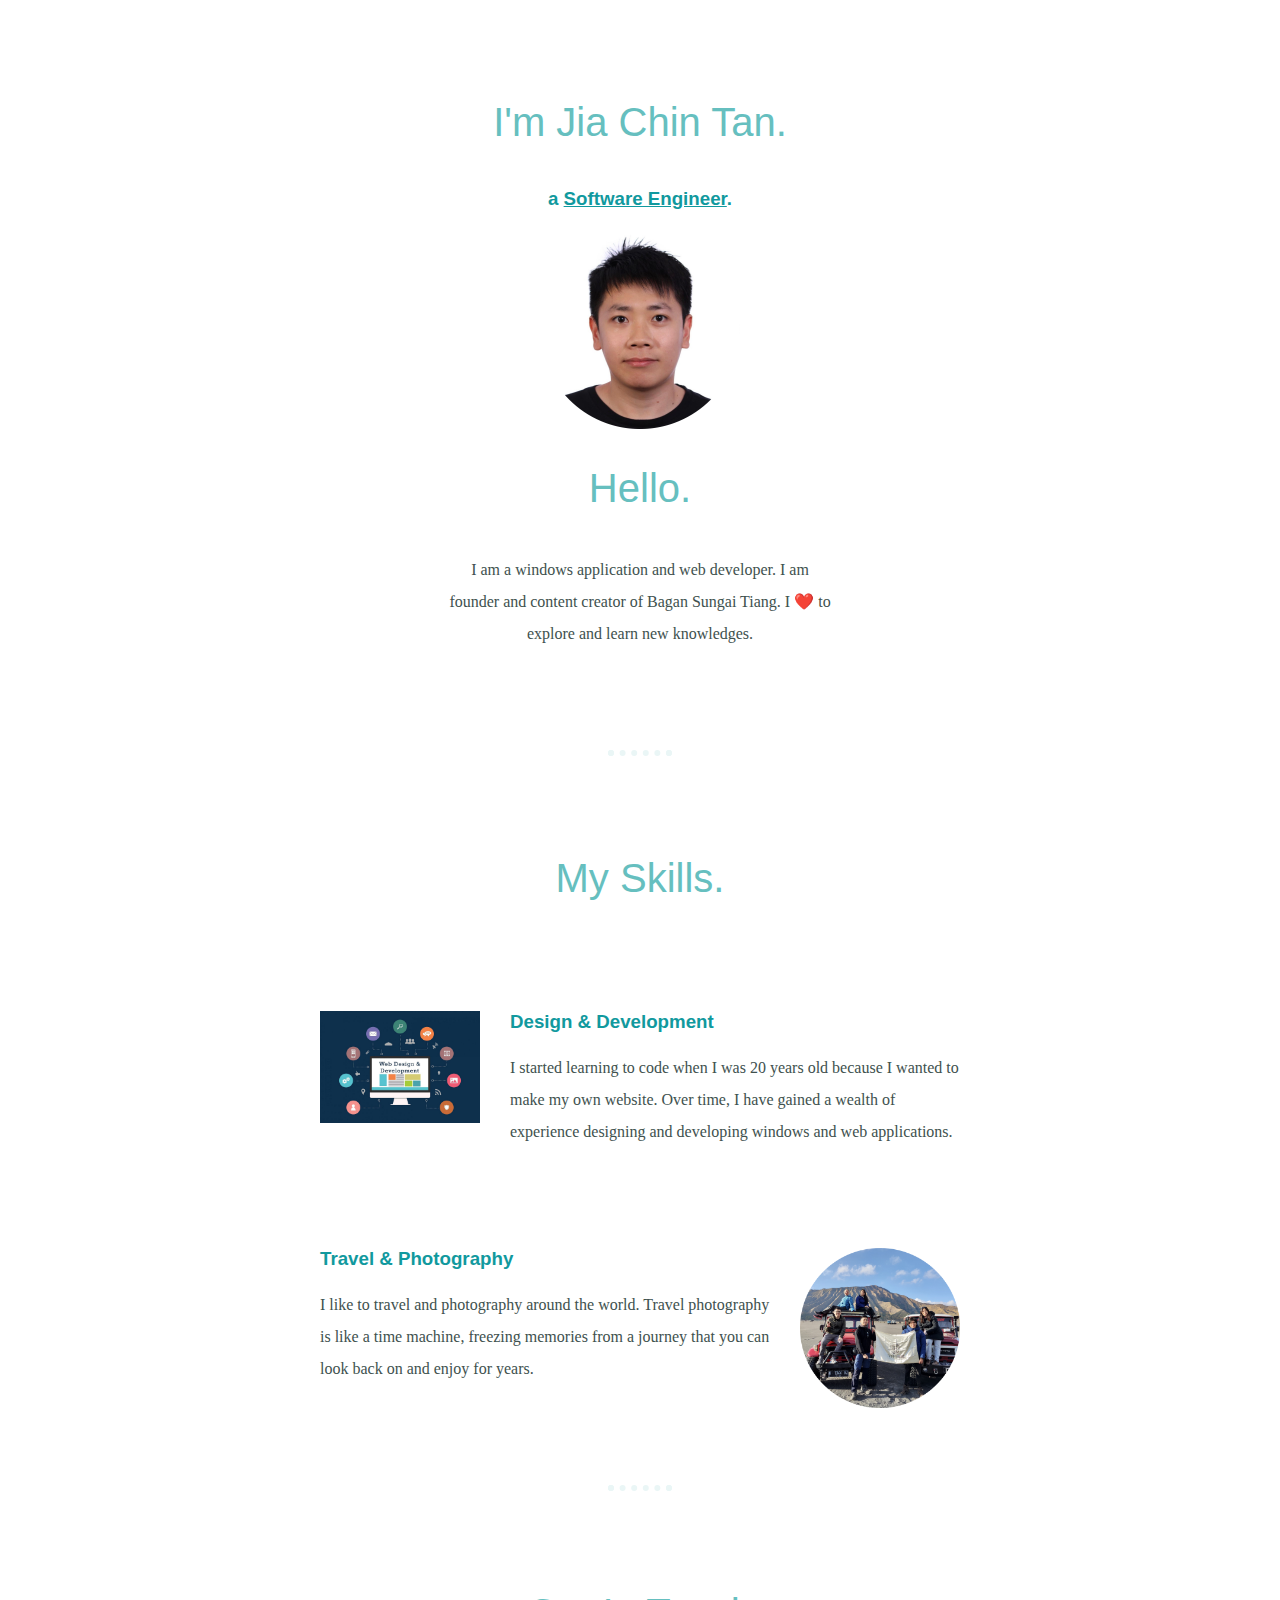
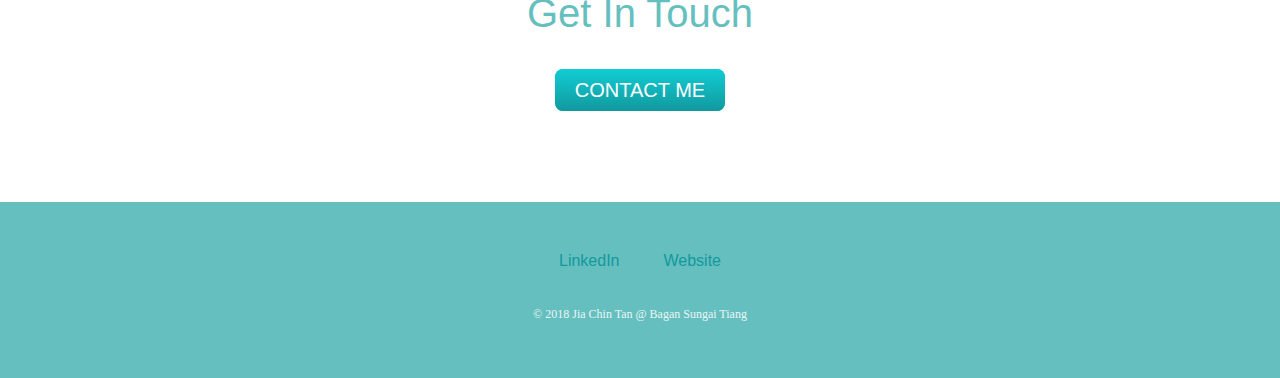
==== index.html @ 762a1aed "Add project files." ====
<!DOCTYPE html>
<html lang="en">
<head>
    <meta charset="UTF-8">
    <meta http-equiv="X-UA-Compatible" content="IE=edge">
    <meta name="viewport" content="width=device-width, initial-scale=1.0">
    
    <link rel="stylesheet" href="css/styles.css"></link>
    <title>Jia Chin Tan</title>
</head>
<body>
    
<body>
    <!-- <div class="top-container">
      <img class="top-cloud" src="images/cloud.png" alt="cloud">
      <div class="title-text">
        <h1>I'm Jia Chin Tan.</h1>
        <h2>a <span class="pro">Software </span>Engineer.</h2>
      </div>
      <img class="bottom-cloud" src="images/cloud.png" alt="cloud">
      <img class="mountain" src="images/mountain.png" alt="mountain-img"> 
    </div>-->
  
    <div class="middle-container">
        <div class="title-text">
            <h2>I'm Jia Chin Tan.</h2>
            <h3>a <span class="pro">Software Engineer</span>.</h3>
        </div>
      <div class="profile">
        <img src="images/JiaChinTan.png" alt="Jia-Chin-img" height="200" width="200">
        <h2>Hello.</h2>
        <p class="intro">I am a windows application and web developer. I am founder and content creator of Bagan Sungai Tiang. I ❤️ to explore and learn new knowledges.</p>
      </div>
      <hr>
      <div class="skills">
        <h2>My Skills.</h2>
        <div class="skill-row">
          <img class="code-img" src="images/designdevelopment.jpg" alt="design-development-img">
  
          <h3>Design & Development</h3>
          <p>I started learning to code when I was 20 years old because I wanted to make my own website. Over time, I have gained a wealth of experience designing and developing windows and web applications.</p>
  
        </div>
        <div class="skill-row">
          <img class="chilli-img" src="images/travel.png" alt="travel-img">
  
          <h3>Travel & Photography</h3>
          <p>I like to travel and photography around the world. Travel photography is like a time machine, freezing memories from a journey that you can look back on and enjoy for years. </p>
  
        </div>
      </div>
      <hr>
      <div class="contact-me">
        <h2>Get In Touch</h2>
        <!-- <h3>If you love hot wings as much as I do.</h3>
        <p class="contact-message">Love hot wings as much as I do? Let's talk about how awesome they are! We can code while we eat hot wings!</p> -->
        <a class="btn" href="mailto:jerry_5777@hotmail.com">CONTACT ME</a>
      </div>
    </div>
  
  
    <div class="bottom-container">
      <a class="footer-link" href="https://www.linkedin.com/in/jia-chin-tan/">LinkedIn</a>
      <a class="footer-link" href="https://bagansungaitiang.azurewebsites.net/">Website</a>
      <p class="copyright">© 2018 Jia Chin Tan @ Bagan Sungai Tiang</p>
    </div>
</body>
</html>
---- css/styles.css ----
body {
    color: #40514E;
    margin: 0;
    text-align: center;
    font-family: 'Merriweather', serif;
  }
  
  h1 {
    color: #66BFBF;
    font-size: 5.625rem;
    margin: 50px auto 0 auto;
    font-family: 'Sacramento', cursive;
  }
  
  h2 {
    color: #66BFBF;
    font-family: 'Montserrat', sans-serif;
    font-size: 2.5rem;
    font-weight: normal;
    padding-bottom: 10px;
  }
  
  h3 {
    color: #11999E;
    font-family: 'Montserrat', sans-serif;
  }
  
  p {
    line-height: 2;
  }
  
  hr {
    border: dotted #EAF6F6 6px;
    border-bottom: none;
    width: 4%;
    margin: 100px auto;
  }
  
  a{
    color: #11999E;
    font-family: 'Montserrat', sans-serif;
    margin: 10px 20px;
    text-decoration: none;
  }
  
  a:hover {
    color: #EAF6F6;
  }
  
  .top-container {
    background-color: #E4F9F5;
    position: relative;
    padding-top: 100px;
  }
  
  .middle-container {
    margin: 100px 0;
  }
  
  .bottom-container {
    background-color: #66BFBF;
    padding: 50px 0 20px;
  }
  
  .skill-row {
    width: 50%;
    margin: 100px auto 100px auto;
    text-align: left;
  }
  
  .pro {
    text-decoration: underline;
  }
  
  .intro {
    width: 30%;
    margin: auto;
  }
  
  .contact-message {
    width: 40%;
    margin: 40px auto 60px;
  }
  
  .copyright {
    color: #EAF6F6;
    font-size: 0.75rem;
    padding: 20px 0;
  }
  
  .top-cloud {
    position: absolute;
    right: 300px;
    top: 40px;
  }
  
  .bottom-cloud {
    position: absolute;
    left: 250px;
    bottom: 300px;
  }
  
  .code-img {
    width: 25%;
    float: left;
    margin-right: 30px;
  }
  
  .chilli-img {
    width: 25%;
    float: right;
    margin-left: 30px;
  }
  
  .btn {
    background: #11cdd4;
    background-image: -webkit-linear-gradient(top, #11cdd4, #11999e);
    background-image: -moz-linear-gradient(top, #11cdd4, #11999e);
    background-image: -ms-linear-gradient(top, #11cdd4, #11999e);
    background-image: -o-linear-gradient(top, #11cdd4, #11999e);
    background-image: linear-gradient(to bottom, #11cdd4, #11999e);
    -webkit-border-radius: 8;
    -moz-border-radius: 8;
    border-radius: 8px;
    font-family: 'Montserrat', sans-serif;
    color: #ffffff;
    font-size: 20px;
    padding: 10px 20px 10px 20px;
    text-decoration: none;
  }
  
  .btn:hover {
    background: #30e3cb;
    background-image: -webkit-linear-gradient(top, #30e3cb, #2bc4ad);
    background-image: -moz-linear-gradient(top, #30e3cb, #2bc4ad);
    background-image: -ms-linear-gradient(top, #30e3cb, #2bc4ad);
    background-image: -o-linear-gradient(top, #30e3cb, #2bc4ad);
    background-image: linear-gradient(to bottom, #30e3cb, #2bc4ad);
    text-decoration: none;
  }
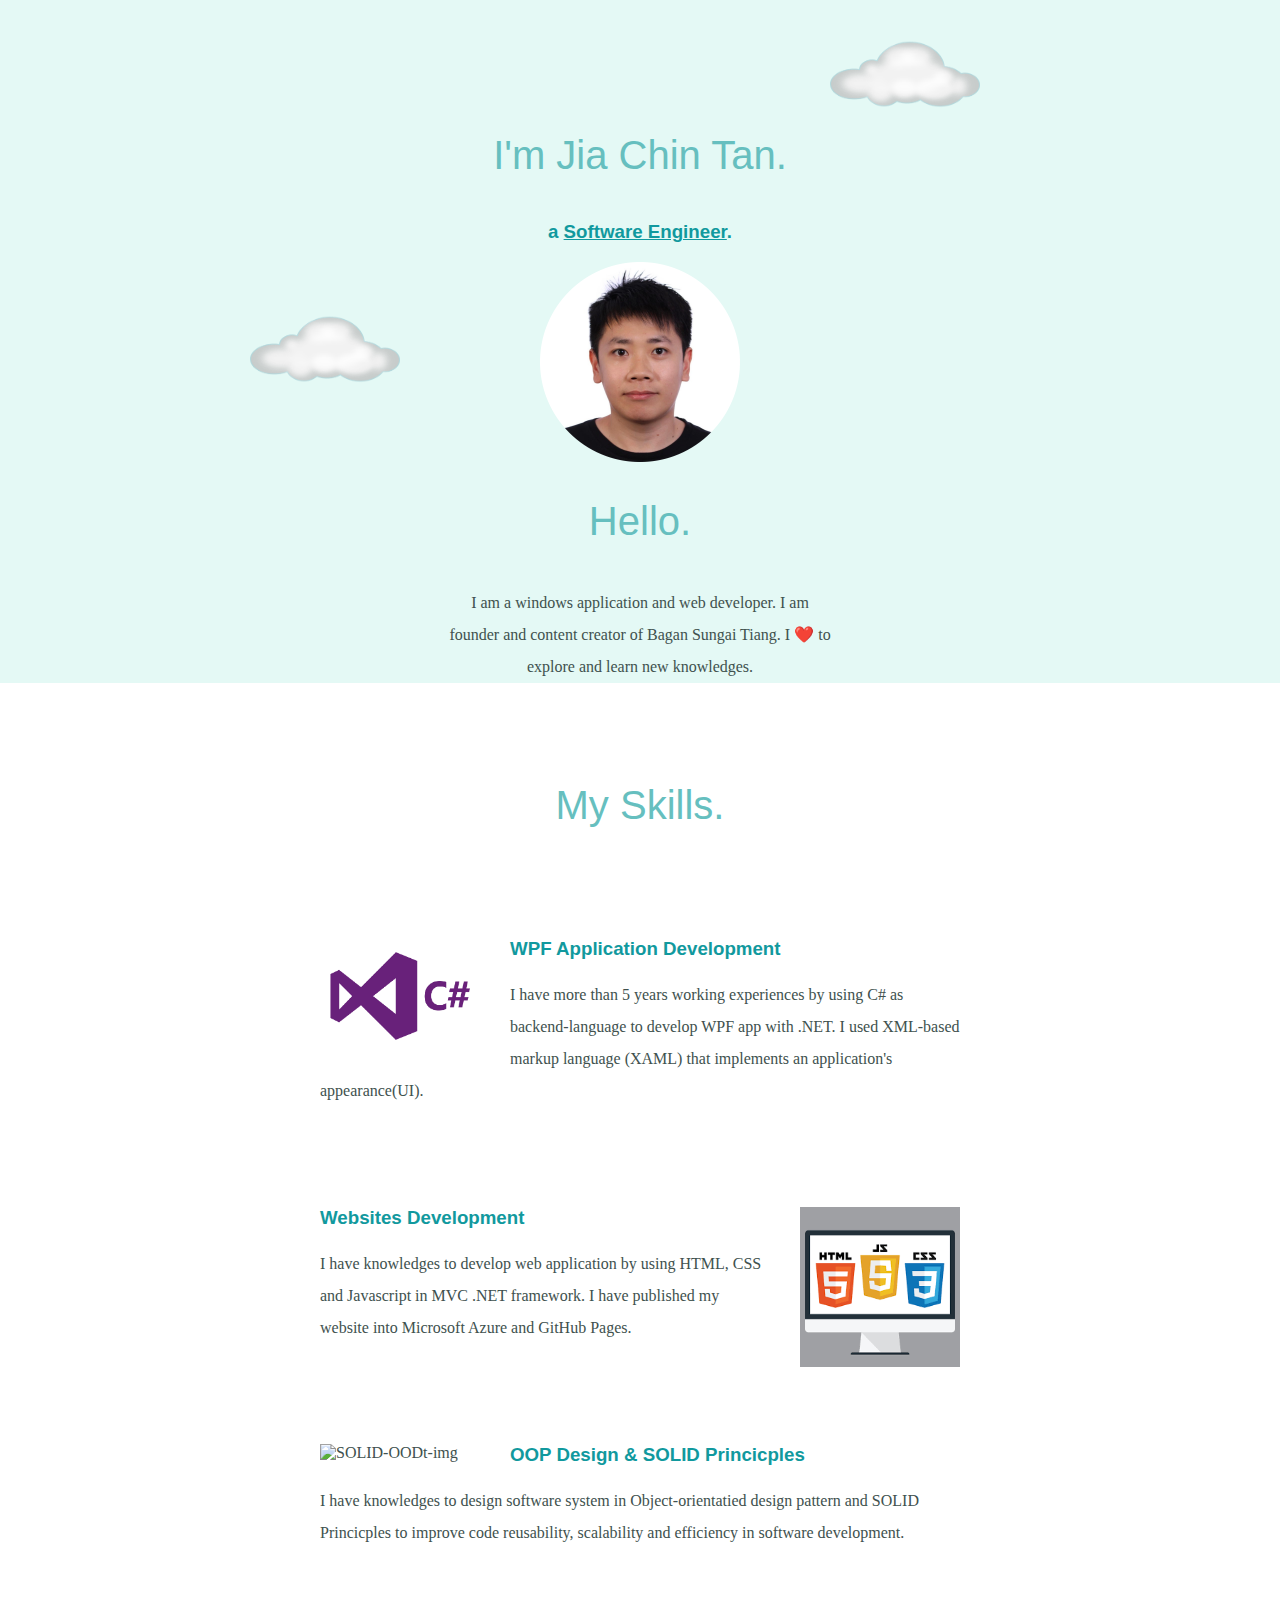
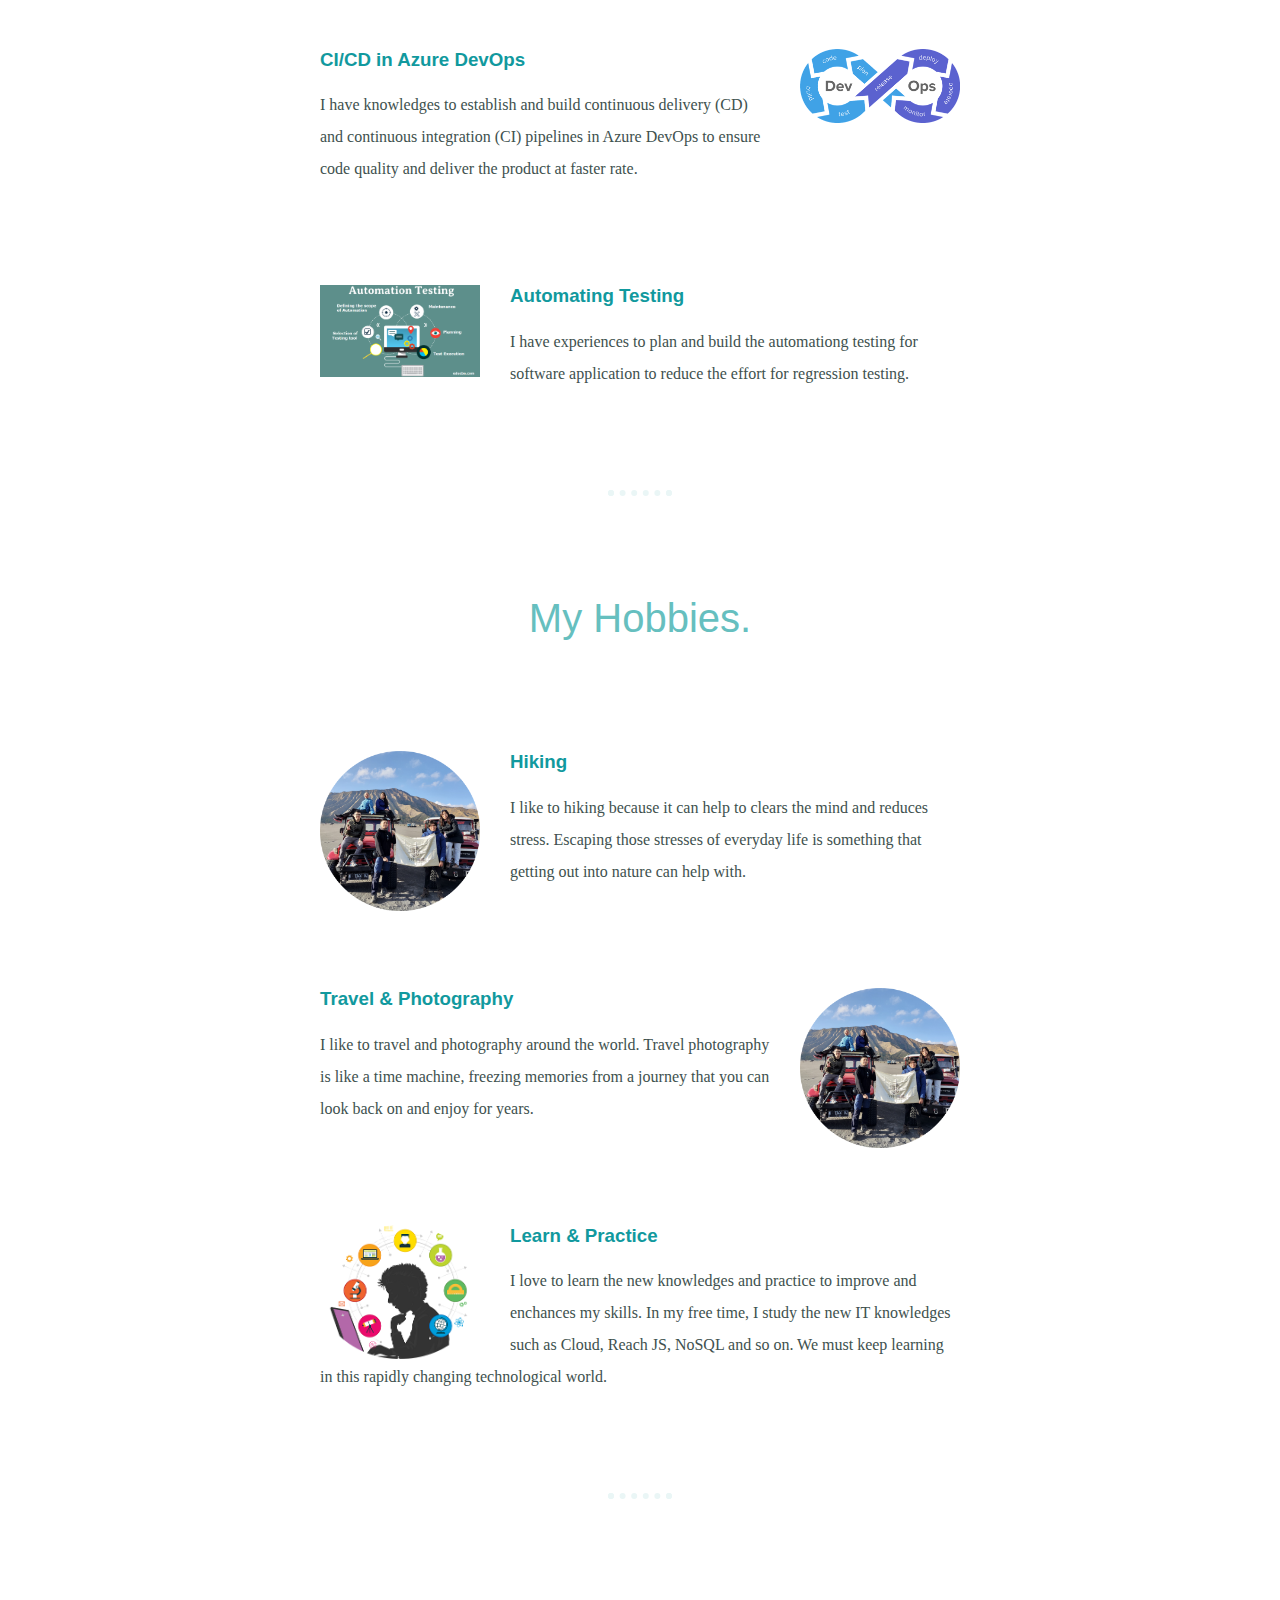
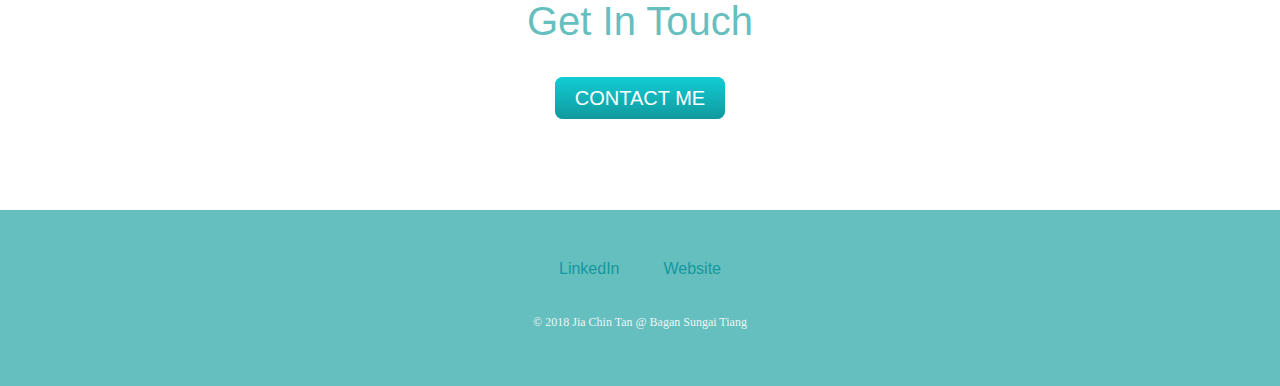
==== commit 39a7bb28: "update my web include hobbies" ====
--- a/index.html
+++ b/index.html
@@ -1,68 +1,103 @@
-<!DOCTYPE html>
+﻿<!DOCTYPE html>
 <html lang="en">
 <head>
     <meta charset="UTF-8">
     <meta http-equiv="X-UA-Compatible" content="IE=edge">
     <meta name="viewport" content="width=device-width, initial-scale=1.0">
-    
+
     <link rel="stylesheet" href="css/styles.css"></link>
     <title>Jia Chin Tan</title>
 </head>
 <body>
-    
+
 <body>
-    <!-- <div class="top-container">
-      <img class="top-cloud" src="images/cloud.png" alt="cloud">
-      <div class="title-text">
-        <h1>I'm Jia Chin Tan.</h1>
-        <h2>a <span class="pro">Software </span>Engineer.</h2>
-      </div>
-      <img class="bottom-cloud" src="images/cloud.png" alt="cloud">
-      <img class="mountain" src="images/mountain.png" alt="mountain-img"> 
-    </div>-->
-  
+  <div class="top-container">
+    <img class="top-cloud" src="images/cloud.png" alt="cloud">
+    <div class="title-text">
+      <h2>I'm Jia Chin Tan.</h2>
+      <h3>a <span class="pro">Software Engineer</span>.</h3>
+    </div>
+    <img class="bottom-cloud" src="images/cloud.png" alt="cloud">
+    <div class="profile">
+  <img src="images/jia-chin-tan.png" alt="jia-chin-img" height="200" width="200">
+      <h2>Hello.</h2>
+      <p class="intro">I am a windows application and web developer. I am founder and content creator of Bagan Sungai Tiang. I ❤️ to explore and learn new knowledges.</p>
+    </div>
+
+  </div>
     <div class="middle-container">
-        <div class="title-text">
-            <h2>I'm Jia Chin Tan.</h2>
-            <h3>a <span class="pro">Software Engineer</span>.</h3>
+      <div class="skills">
+        <h2>My Skills.</h2>
+
+        <div class="skill-row">
+          <img class="left-float-img" src="images/csharp-net.png" alt="csharp-net-img">
+          <h3>WPF Application Development</h3>
+          <p>I have more than 5 years working experiences by using C# as backend-language to develop WPF app with .NET. I used XML-based markup language (XAML) that implements an application's appearance(UI).</p>
         </div>
-      <div class="profile">
-        <img src="images/JiaChinTan.png" alt="Jia-Chin-img" height="200" width="200">
-        <h2>Hello.</h2>
-        <p class="intro">I am a windows application and web developer. I am founder and content creator of Bagan Sungai Tiang. I ❤️ to explore and learn new knowledges.</p>
+
+        <div class="skill-row">
+          <img class="right-float-img" src="images/html-js-css.png" alt="html-js-css-img">
+          <h3>Websites Development</h3>
+          <p>I have knowledges to develop web application by using HTML, CSS and Javascript in MVC .NET framework. I have published my website into Microsoft Azure and GitHub Pages.</p>
+        </div>
+
+        <div class="skill-row">
+          <img class="left-float-img" src="images/SOLID-OOD.png" alt="SOLID-OODt-img">
+
+          <h3>OOP Design & SOLID Princicples</h3>
+          <p>I have knowledges to design software system in Object-orientatied design pattern and SOLID Princicples to improve code reusability, scalability and efficiency in software development.</p>
+        </div>
+
+        <div class="skill-row">
+          <img class="right-float-img" src="images/ci-cd.png" alt="ci-cd-img">
+          <h3>CI/CD in Azure DevOps</h3>
+          <p>I have knowledges to establish and build continuous delivery (CD) and continuous integration (CI) pipelines in Azure DevOps to ensure code quality and deliver the product at faster rate.</p>
+        </div>
+
+        <div class="skill-row">
+          <img class="left-float-img" src="images/automation-testing.png" alt="automation-testing-img">
+          <h3>Automating Testing</h3>
+          <p>I have experiences to plan and build the automationg testing for software application to reduce the effort for regression testing.</p>
+        </div>
       </div>
       <hr>
       <div class="skills">
-        <h2>My Skills.</h2>
+        <h2>My Hobbies.</h2>
+
         <div class="skill-row">
-          <img class="code-img" src="images/designdevelopment.jpg" alt="design-development-img">
-  
-          <h3>Design & Development</h3>
-          <p>I started learning to code when I was 20 years old because I wanted to make my own website. Over time, I have gained a wealth of experience designing and developing windows and web applications.</p>
-  
+          <img class="left-float-img" src="images/hiking.png" alt="hiking-img">
+          <h3>Hiking</h3>
+          <p>I like to hiking because it can help to clears the mind and reduces stress. Escaping those stresses of everyday life is something that getting out into nature can help with.</p>
         </div>
+
         <div class="skill-row">
-          <img class="chilli-img" src="images/travel.png" alt="travel-img">
-  
+          <img class="right-float-img" src="images/travel.png" alt="travel-img">
           <h3>Travel & Photography</h3>
           <p>I like to travel and photography around the world. Travel photography is like a time machine, freezing memories from a journey that you can look back on and enjoy for years. </p>
-  
+        </div>
+
+        <div class="skill-row">
+          <img class="left-float-img" src="images/learn.png" alt="learn-img">
+          <h3>Learn & Practice</h3>
+          <p>I love to learn the new knowledges and practice to improve and enchances my skills.
+            In my free time, I study the new IT knowledges such as Cloud, Reach JS, NoSQL and so on.
+            We must keep learning in this rapidly changing technological world.</p>
         </div>
       </div>
+
       <hr>
+
       <div class="contact-me">
         <h2>Get In Touch</h2>
-        <!-- <h3>If you love hot wings as much as I do.</h3>
-        <p class="contact-message">Love hot wings as much as I do? Let's talk about how awesome they are! We can code while we eat hot wings!</p> -->
         <a class="btn" href="mailto:jerry_5777@hotmail.com">CONTACT ME</a>
       </div>
     </div>
-  
-  
+
+
     <div class="bottom-container">
       <a class="footer-link" href="https://www.linkedin.com/in/jia-chin-tan/">LinkedIn</a>
       <a class="footer-link" href="https://bagansungaitiang.azurewebsites.net/">Website</a>
       <p class="copyright">© 2018 Jia Chin Tan @ Bagan Sungai Tiang</p>
     </div>
 </body>
-</html>+</html>
--- a/css/styles.css
+++ b/css/styles.css
@@ -4,14 +4,14 @@
     text-align: center;
     font-family: 'Merriweather', serif;
   }
-  
+
   h1 {
     color: #66BFBF;
     font-size: 5.625rem;
     margin: 50px auto 0 auto;
     font-family: 'Sacramento', cursive;
   }
-  
+
   h2 {
     color: #66BFBF;
     font-family: 'Montserrat', sans-serif;
@@ -19,99 +19,104 @@
     font-weight: normal;
     padding-bottom: 10px;
   }
-  
+
   h3 {
     color: #11999E;
     font-family: 'Montserrat', sans-serif;
   }
-  
+
   p {
     line-height: 2;
   }
-  
+
   hr {
     border: dotted #EAF6F6 6px;
     border-bottom: none;
     width: 4%;
     margin: 100px auto;
   }
-  
+
   a{
     color: #11999E;
     font-family: 'Montserrat', sans-serif;
     margin: 10px 20px;
     text-decoration: none;
   }
-  
+
   a:hover {
     color: #EAF6F6;
   }
-  
+
   .top-container {
     background-color: #E4F9F5;
     position: relative;
     padding-top: 100px;
   }
-  
+
   .middle-container {
     margin: 100px 0;
   }
-  
+
   .bottom-container {
     background-color: #66BFBF;
     padding: 50px 0 20px;
   }
-  
+
   .skill-row {
     width: 50%;
     margin: 100px auto 100px auto;
     text-align: left;
   }
-  
+
   .pro {
     text-decoration: underline;
   }
-  
+
   .intro {
     width: 30%;
     margin: auto;
   }
-  
+
   .contact-message {
     width: 40%;
     margin: 40px auto 60px;
   }
-  
+
   .copyright {
     color: #EAF6F6;
     font-size: 0.75rem;
     padding: 20px 0;
   }
-  
+
   .top-cloud {
     position: absolute;
     right: 300px;
     top: 40px;
+    height: 68px;
+    width: 150px;
+
   }
-  
+
   .bottom-cloud {
     position: absolute;
     left: 250px;
     bottom: 300px;
+    height: 68px;
+    width: 150px;
   }
-  
-  .code-img {
+
+  .left-float-img {
     width: 25%;
     float: left;
     margin-right: 30px;
   }
-  
-  .chilli-img {
+
+  .right-float-img {
     width: 25%;
     float: right;
     margin-left: 30px;
   }
-  
+
   .btn {
     background: #11cdd4;
     background-image: -webkit-linear-gradient(top, #11cdd4, #11999e);
@@ -128,7 +133,7 @@
     padding: 10px 20px 10px 20px;
     text-decoration: none;
   }
-  
+
   .btn:hover {
     background: #30e3cb;
     background-image: -webkit-linear-gradient(top, #30e3cb, #2bc4ad);
@@ -138,4 +143,3 @@
     background-image: linear-gradient(to bottom, #30e3cb, #2bc4ad);
     text-decoration: none;
   }
-  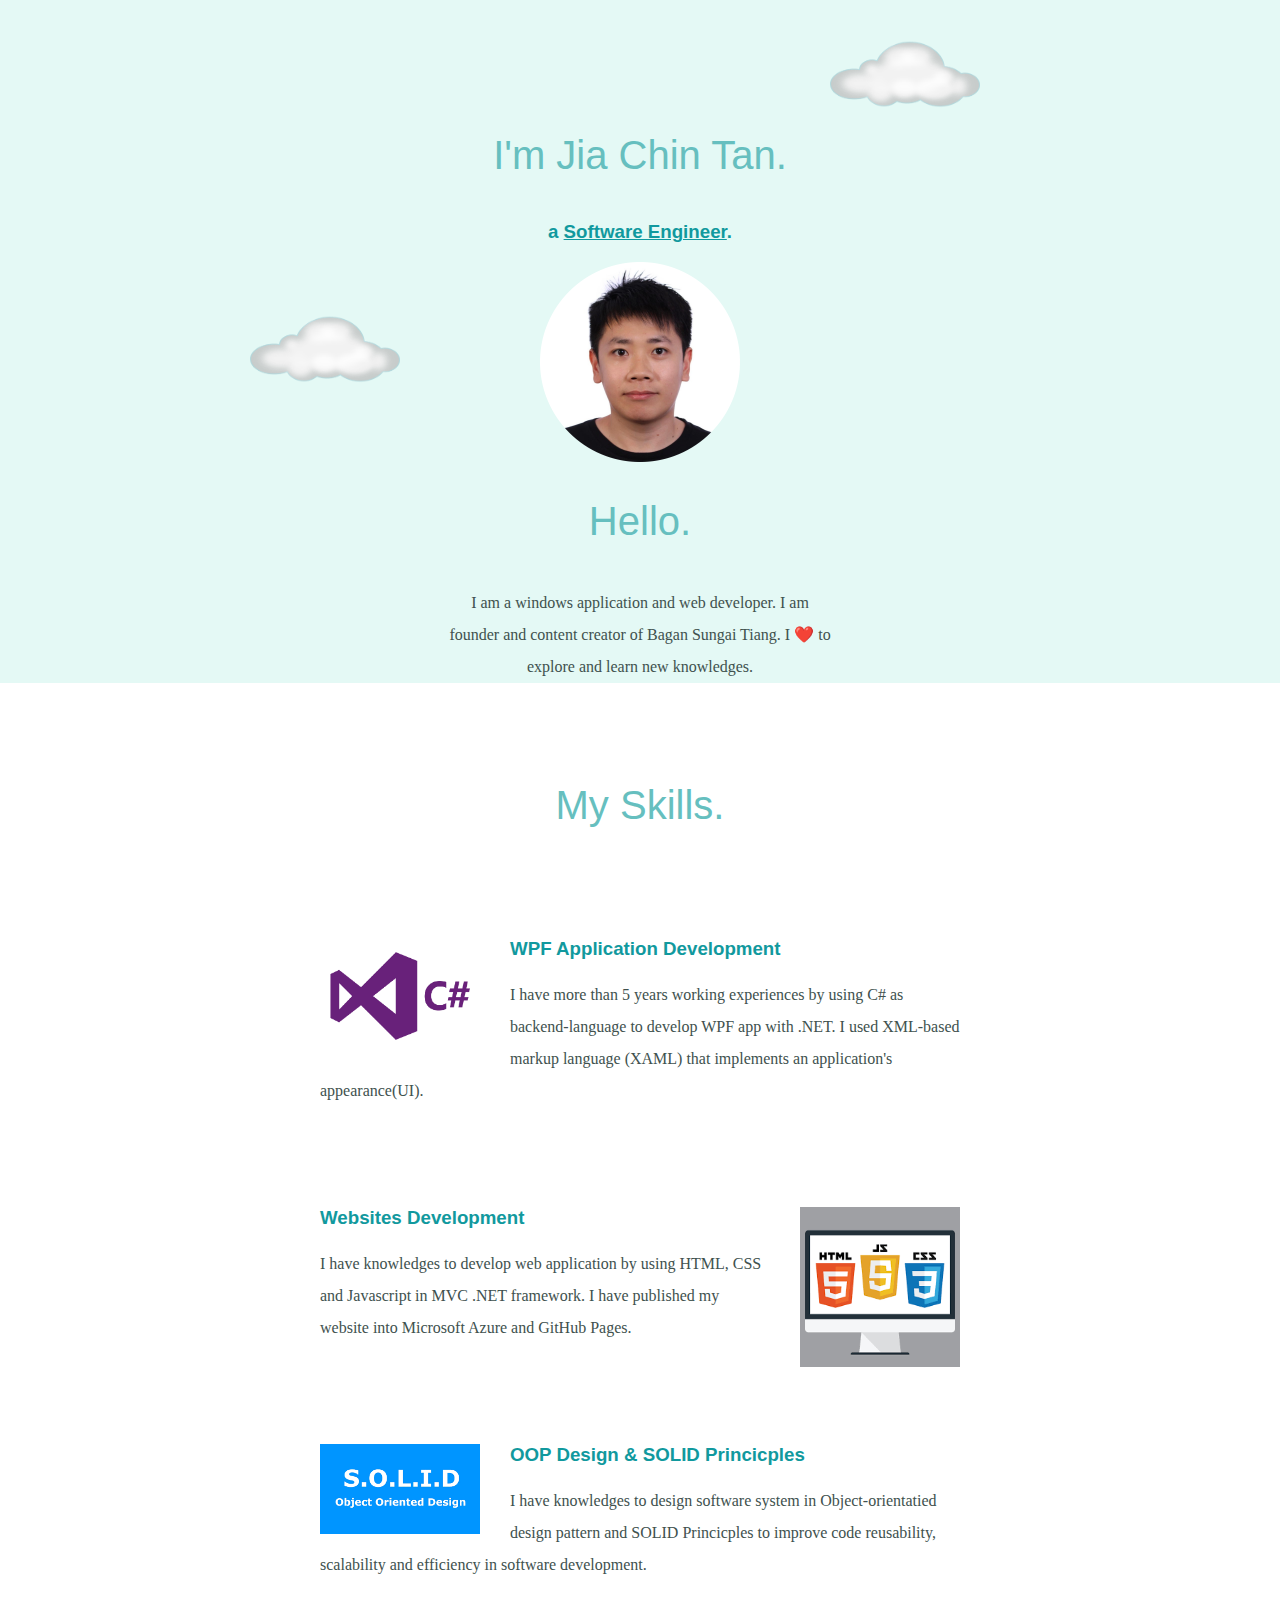
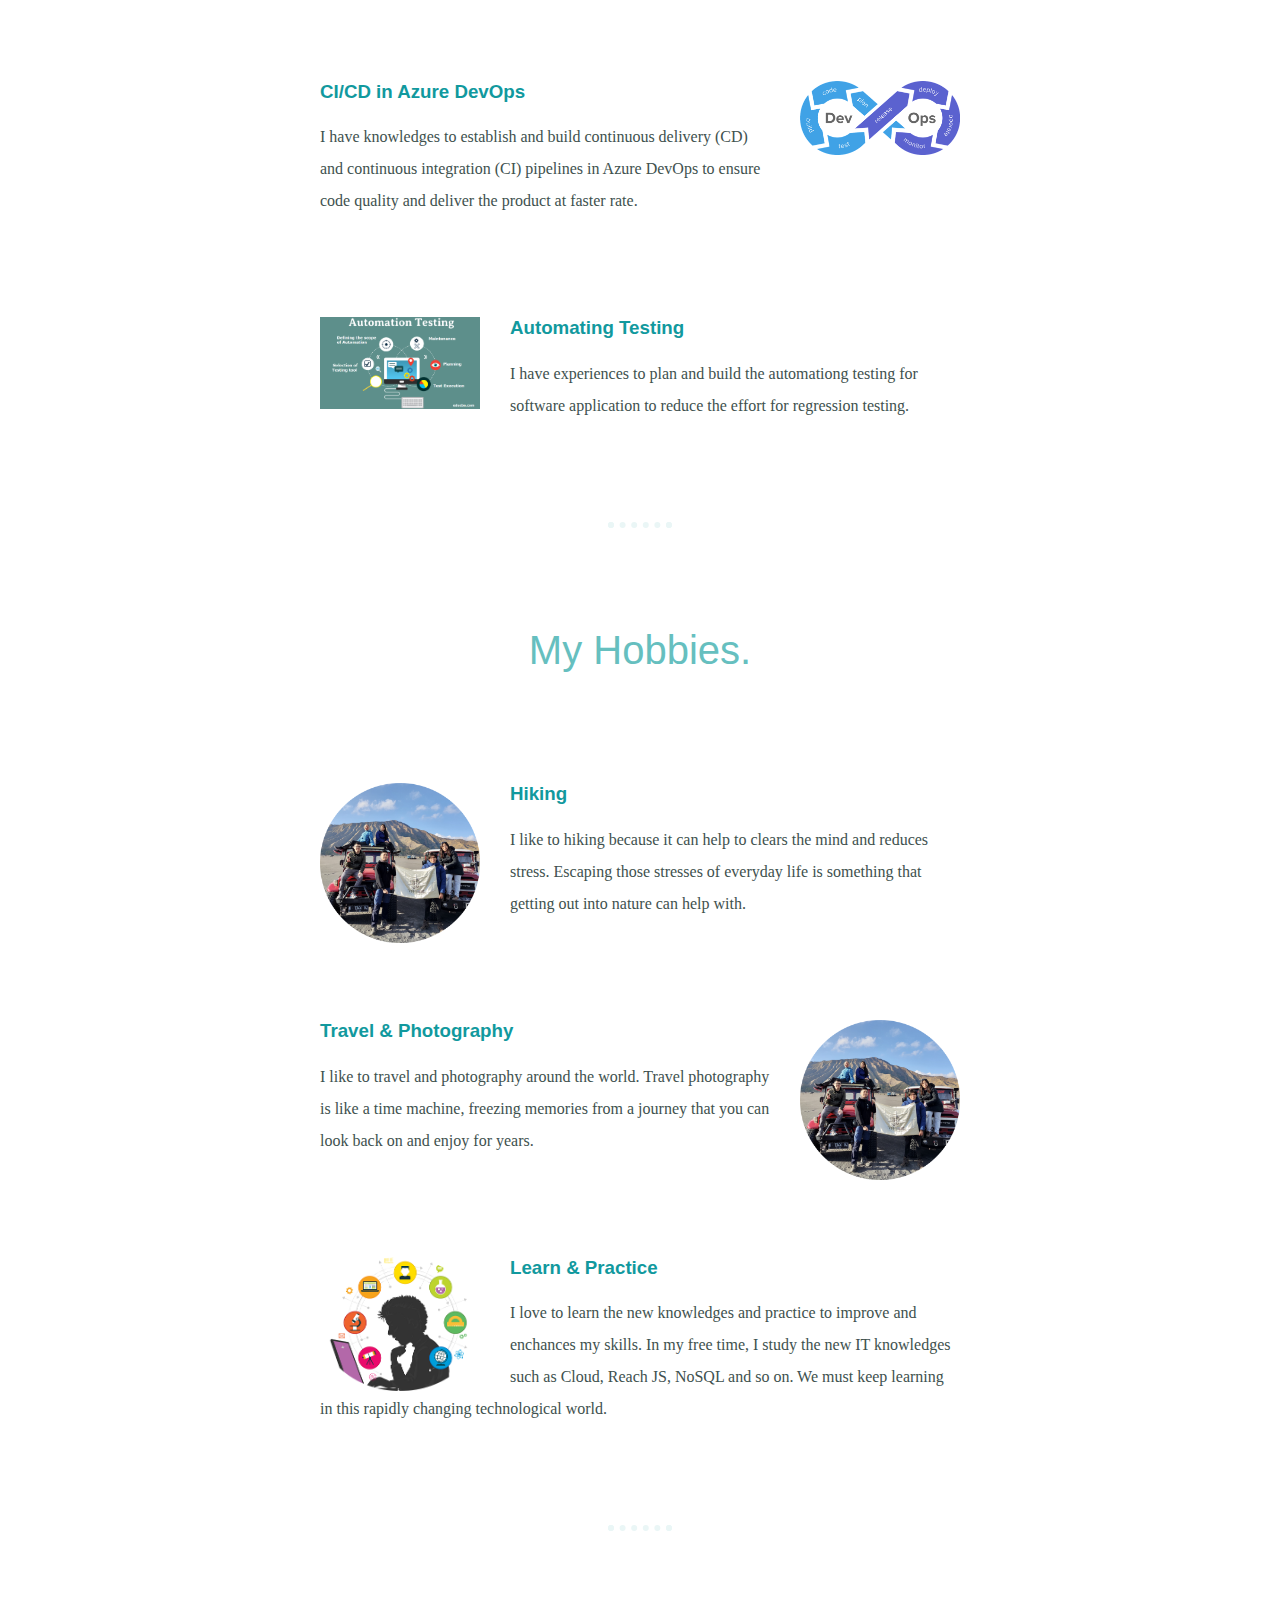
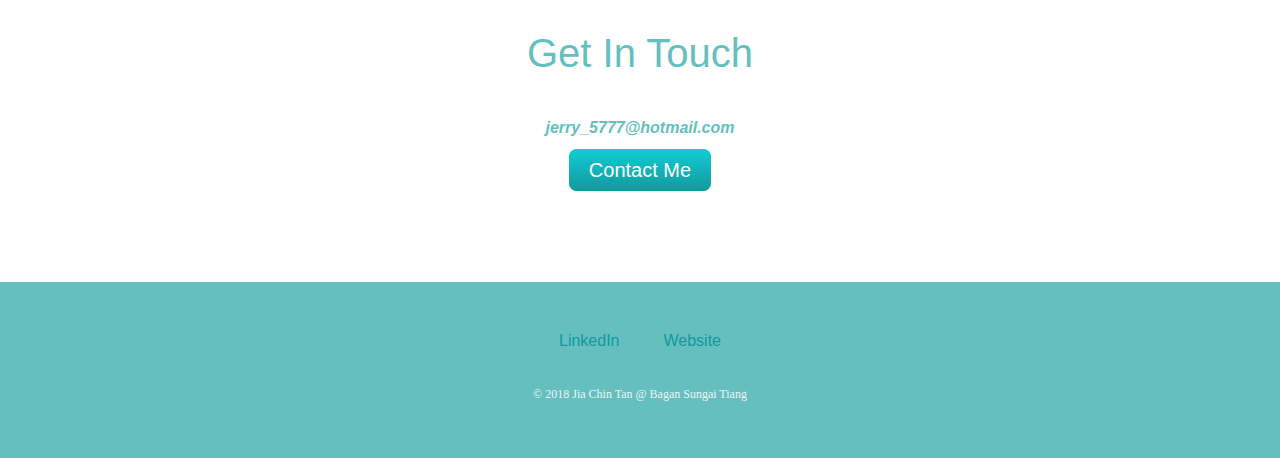
==== commit f9b1273f: "updated" ====
--- a/index.html
+++ b/index.html
@@ -4,56 +4,47 @@
     <meta charset="UTF-8">
     <meta http-equiv="X-UA-Compatible" content="IE=edge">
     <meta name="viewport" content="width=device-width, initial-scale=1.0">
-
-    <link rel="stylesheet" href="css/styles.css"></link>
+    <link rel="stylesheet" href="css/styles.css">
     <title>Jia Chin Tan</title>
 </head>
 <body>
-
-<body>
-  <div class="top-container">
+    <div class="top-container">
     <img class="top-cloud" src="images/cloud.png" alt="cloud">
     <div class="title-text">
-      <h2>I'm Jia Chin Tan.</h2>
-      <h3>a <span class="pro">Software Engineer</span>.</h3>
+        <h2>I'm Jia Chin Tan.</h2>
+        <h3>a <span class="pro">Software Engineer</span>.</h3>
     </div>
     <img class="bottom-cloud" src="images/cloud.png" alt="cloud">
     <div class="profile">
-  <img src="images/jia-chin-tan.png" alt="jia-chin-img" height="200" width="200">
-      <h2>Hello.</h2>
-      <p class="intro">I am a windows application and web developer. I am founder and content creator of Bagan Sungai Tiang. I ❤️ to explore and learn new knowledges.</p>
+    <img src="images/jia-chin-tan.png" alt="jia-chin-img" height="200" width="200">
+        <h2>Hello.</h2>
+        <p class="intro">I am a windows application and web developer. I am founder and content creator of Bagan Sungai Tiang. I ❤️ to explore and learn new knowledges.</p>
     </div>
-
-  </div>
+    </div>
     <div class="middle-container">
       <div class="skills">
         <h2>My Skills.</h2>
-
         <div class="skill-row">
           <img class="left-float-img" src="images/csharp-net.png" alt="csharp-net-img">
           <h3>WPF Application Development</h3>
           <p>I have more than 5 years working experiences by using C# as backend-language to develop WPF app with .NET. I used XML-based markup language (XAML) that implements an application's appearance(UI).</p>
         </div>
-
         <div class="skill-row">
           <img class="right-float-img" src="images/html-js-css.png" alt="html-js-css-img">
           <h3>Websites Development</h3>
           <p>I have knowledges to develop web application by using HTML, CSS and Javascript in MVC .NET framework. I have published my website into Microsoft Azure and GitHub Pages.</p>
         </div>
-
         <div class="skill-row">
-          <img class="left-float-img" src="images/SOLID-OOD.png" alt="SOLID-OODt-img">
+          <img class="left-float-img" src="images/solid-ood.png" alt="solid-ood-img">
 
           <h3>OOP Design & SOLID Princicples</h3>
           <p>I have knowledges to design software system in Object-orientatied design pattern and SOLID Princicples to improve code reusability, scalability and efficiency in software development.</p>
         </div>
-
         <div class="skill-row">
           <img class="right-float-img" src="images/ci-cd.png" alt="ci-cd-img">
           <h3>CI/CD in Azure DevOps</h3>
           <p>I have knowledges to establish and build continuous delivery (CD) and continuous integration (CI) pipelines in Azure DevOps to ensure code quality and deliver the product at faster rate.</p>
         </div>
-
         <div class="skill-row">
           <img class="left-float-img" src="images/automation-testing.png" alt="automation-testing-img">
           <h3>Automating Testing</h3>
@@ -63,19 +54,16 @@
       <hr>
       <div class="skills">
         <h2>My Hobbies.</h2>
-
         <div class="skill-row">
           <img class="left-float-img" src="images/hiking.png" alt="hiking-img">
           <h3>Hiking</h3>
           <p>I like to hiking because it can help to clears the mind and reduces stress. Escaping those stresses of everyday life is something that getting out into nature can help with.</p>
         </div>
-
         <div class="skill-row">
           <img class="right-float-img" src="images/travel.png" alt="travel-img">
           <h3>Travel & Photography</h3>
           <p>I like to travel and photography around the world. Travel photography is like a time machine, freezing memories from a journey that you can look back on and enjoy for years. </p>
         </div>
-
         <div class="skill-row">
           <img class="left-float-img" src="images/learn.png" alt="learn-img">
           <h3>Learn & Practice</h3>
@@ -84,16 +72,13 @@
             We must keep learning in this rapidly changing technological world.</p>
         </div>
       </div>
-
       <hr>
-
       <div class="contact-me">
-        <h2>Get In Touch</h2>
-        <a class="btn" href="mailto:jerry_5777@hotmail.com">CONTACT ME</a>
+          <h2>Get In Touch</h2>
+          <h4>jerry_5777@hotmail.com</h4>
+          <a class="btn" href="mailto:jerry_5777@hotmail.com"  target="_blank">Contact Me</a>
       </div>
     </div>
-
-
     <div class="bottom-container">
       <a class="footer-link" href="https://www.linkedin.com/in/jia-chin-tan/">LinkedIn</a>
       <a class="footer-link" href="https://bagansungaitiang.azurewebsites.net/">Website</a>
--- a/css/styles.css
+++ b/css/styles.css
@@ -23,6 +23,12 @@
   h3 {
     color: #11999E;
     font-family: 'Montserrat', sans-serif;
+  }
+
+  h4 {
+        color: #66BFBF;
+        font-family: 'Montserrat', sans-serif;
+        font-style: italic;
   }
 
   p {
